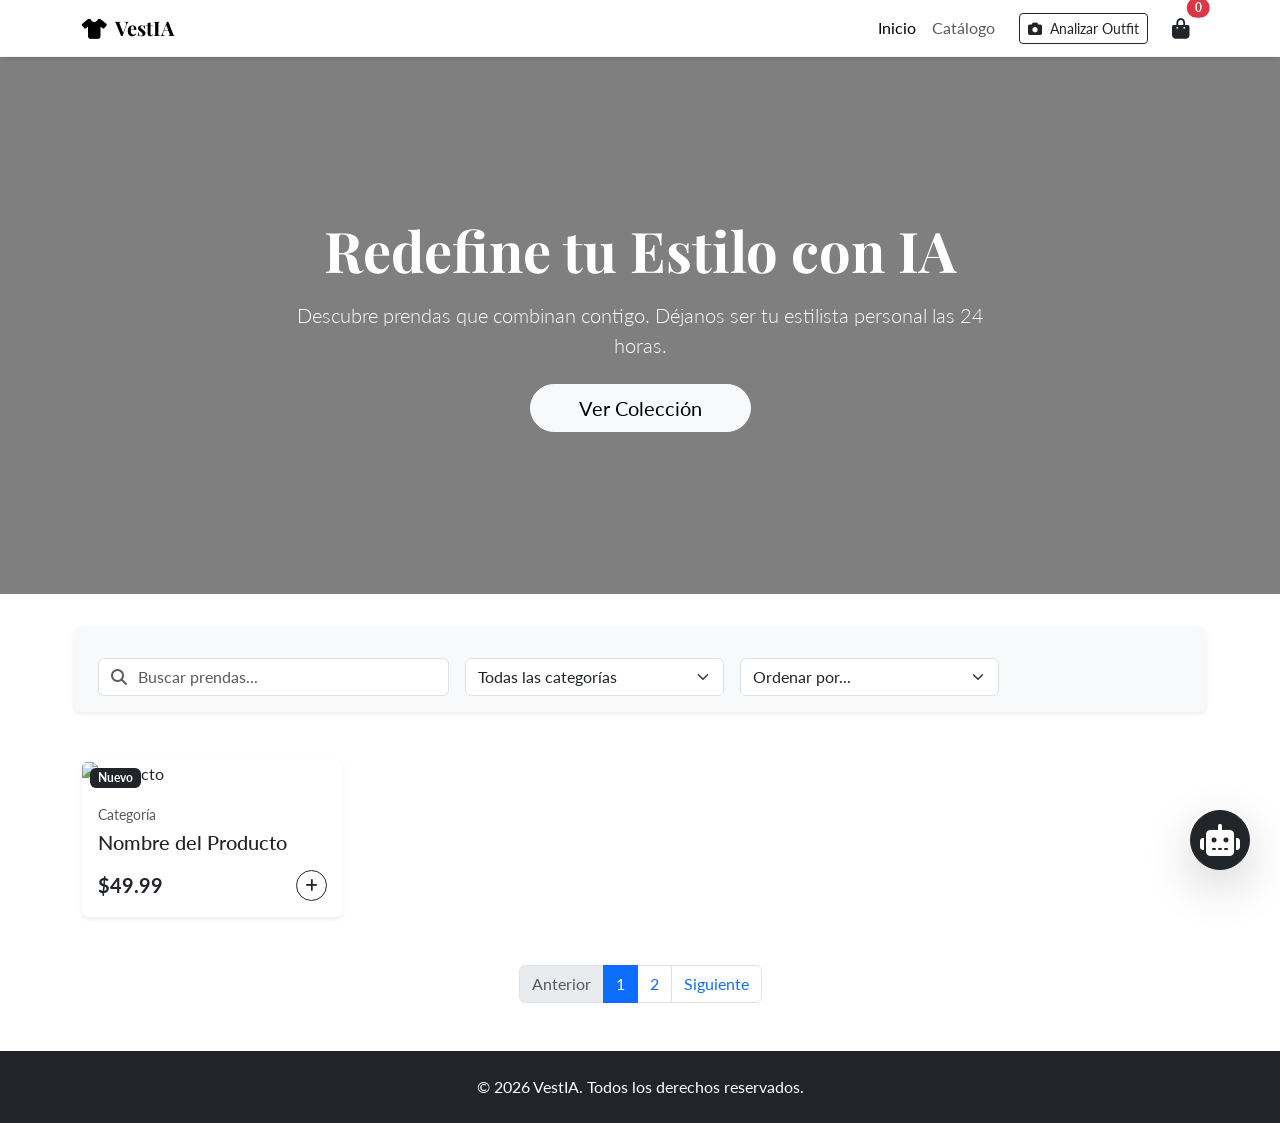
==== Proyecto/index.html @ 07da65ef "sentando las bases poniendo las bases + la propuesta de gemini de diseño" ====
<!DOCTYPE html>
<html lang="es">
<head>
    <meta charset="UTF-8">
    <meta name="viewport" content="width=device-width, initial-scale=1.0">
    <title>VestIA - Tu Estilista Inteligente</title>
    <link href="https://cdn.jsdelivr.net/npm/bootstrap@5.3.2/dist/css/bootstrap.min.css" rel="stylesheet">
    <link rel="stylesheet" href="https://cdnjs.cloudflare.com/ajax/libs/font-awesome/6.4.0/css/all.min.css">
    <link rel="stylesheet" href="css/styles.css">
</head>
<body>

    <nav class="navbar navbar-expand-lg navbar-light bg-white fixed-top shadow-sm">
        <div class="container">
            <a class="navbar-brand fw-bold" href="#">
                <i class="fa-solid fa-shirt me-2"></i>VestIA
            </a>
            
            <button class="navbar-toggler" type="button" data-bs-toggle="collapse" data-bs-target="#navbarContent">
                <span class="navbar-toggler-icon"></span>
            </button>

            <div class="collapse navbar-collapse" id="navbarContent">
                <ul class="navbar-nav ms-auto mb-2 mb-lg-0 align-items-center">
                    <li class="nav-item"><a class="nav-link active" href="#">Inicio</a></li>
                    <li class="nav-item"><a class="nav-link" href="#catalogo">Catálogo</a></li>
                    <li class="nav-item">
                        <button class="btn btn-outline-dark ms-lg-3 btn-sm" data-bs-toggle="modal" data-bs-target="#imageModal">
                            <i class="fa-solid fa-camera me-1"></i> Analizar Outfit
                        </button>
                    </li>
                    <li class="nav-item position-relative ms-lg-3 mt-2 mt-lg-0">
                        <a class="nav-link text-dark" href="#" data-bs-toggle="offcanvas" data-bs-target="#cartOffcanvas">
                            <i class="fa-solid fa-bag-shopping fa-lg"></i>
                            <span class="position-absolute top-0 start-100 translate-middle badge rounded-pill bg-danger" id="cart-count">
                                0
                            </span>
                        </a>
                    </li>
                </ul>
            </div>
        </div>
    </nav>

    <header class="hero-section d-flex align-items-center text-center text-white">
        <div class="container">
            <div class="row justify-content-center">
                <div class="col-md-8">
                    <h1 class="display-4 fw-bold mb-3">Redefine tu Estilo con IA</h1>
                    <p class="lead mb-4">Descubre prendas que combinan contigo. Déjanos ser tu estilista personal las 24 horas.</p>
                    <a href="#catalogo" class="btn btn-light btn-lg rounded-pill px-5">Ver Colección</a>
                </div>
            </div>
        </div>
    </header>

    <main class="container my-5" id="catalogo">
        
        <section class="mb-5">
            <div class="row g-3 align-items-center p-3 bg-light rounded-3 shadow-sm">
                <div class="col-md-4">
                    <div class="input-group">
                        <span class="input-group-text bg-white border-end-0"><i class="fa-solid fa-search text-muted"></i></span>
                        <input type="text" class="form-control border-start-0 ps-0" placeholder="Buscar prendas..." id="searchInput">
                    </div>
                </div>
                <div class="col-md-3">
                    <select class="form-select" id="categoryFilter">
                        <option selected value="">Todas las categorías</option>
                        <option value="womens-dresses">Vestidos</option>
                        <option value="tops">Tops</option>
                        </select>
                </div>
                <div class="col-md-3">
                    <select class="form-select" id="sortFilter">
                        <option selected value="">Ordenar por...</option>
                        <option value="price-asc">Precio: Menor a Mayor</option>
                        <option value="price-desc">Precio: Mayor a Menor</option>
                    </select>
                </div>
            </div>
        </section>

        <section>
            <div class="row row-cols-1 row-cols-sm-2 row-cols-md-3 row-cols-lg-4 g-4" id="products-container">
                <div class="col">
                    <div class="card h-100 border-0 shadow-sm product-card">
                        <div class="position-relative">
                            <span class="badge bg-dark position-absolute top-0 start-0 m-2">Nuevo</span>
                            <img src="https://dummyjson.com/image/300x400/000/fff?text=Prenda+Ejemplo" class="card-img-top" alt="Producto">
                        </div>
                        <div class="card-body">
                            <small class="text-muted">Categoría</small>
                            <h5 class="card-title mt-1">Nombre del Producto</h5>
                            <div class="d-flex justify-content-between align-items-center mt-3">
                                <span class="fw-bold fs-5">$49.99</span>
                                <button class="btn btn-outline-dark btn-sm rounded-circle"><i class="fa-solid fa-plus"></i></button>
                            </div>
                        </div>
                    </div>
                </div>
                </div>
            
            <nav class="mt-5" aria-label="Page navigation">
                <ul class="pagination justify-content-center" id="pagination">
                    <li class="page-item disabled"><a class="page-link" href="#">Anterior</a></li>
                    <li class="page-item active"><a class="page-link" href="#">1</a></li>
                    <li class="page-item"><a class="page-link" href="#">2</a></li>
                    <li class="page-item"><a class="page-link" href="#">Siguiente</a></li>
                </ul>
            </nav>
        </section>
    </main>

    <div class="chatbot-container">
        <button class="btn btn-dark rounded-circle shadow-lg p-3 chatbot-toggle" type="button" data-bs-toggle="collapse" data-bs-target="#chatCollapse">
            <i class="fa-solid fa-robot fa-2x"></i>
        </button>
        <div class="collapse mt-2" id="chatCollapse">
            <div class="card border-0 shadow-lg" style="width: 300px;">
                <div class="card-header bg-dark text-white d-flex justify-content-between align-items-center">
                    <span><i class="fa-solid fa-sparkles me-2"></i>Asistente VestIA</span>
                    <button type="button" class="btn-close btn-close-white" data-bs-toggle="collapse" data-bs-target="#chatCollapse"></button>
                </div>
                <div class="card-body chat-body bg-light" id="chat-messages" style="height: 350px; overflow-y: auto;">
                    <div class="d-flex flex-row justify-content-start mb-2">
                        <div class="p-2 bg-white rounded shadow-sm text-dark" style="max-width: 80%;">
                            ¡Hola! Soy tu estilista personal. ¿Buscas algo para una ocasión especial?
                        </div>
                    </div>
                </div>
                <div class="card-footer bg-white">
                    <div class="input-group">
                        <input type="text" class="form-control" placeholder="Escribe aquí..." id="chatInput">
                        <button class="btn btn-dark" type="button" id="sendChat"><i class="fa-solid fa-paper-plane"></i></button>
                    </div>
                </div>
            </div>
        </div>
    </div>

    <div class="offcanvas offcanvas-end" tabindex="-1" id="cartOffcanvas">
        <div class="offcanvas-header">
            <h5 class="offcanvas-title">Tu Carrito de Compras</h5>
            <button type="button" class="btn-close" data-bs-dismiss="offcanvas"></button>
        </div>
        <div class="offcanvas-body">
            <div id="cart-items">
                <p class="text-center text-muted mt-4">Tu carrito está vacío.</p>
            </div>
        </div>
        <div class="offcanvas-footer p-3 border-top">
            <div class="d-flex justify-content-between mb-3">
                <span class="fw-bold">Total:</span>
                <span class="fw-bold" id="cart-total">$0.00</span>
            </div>
            <button class="btn btn-dark w-100">Finalizar Compra</button>
        </div>
    </div>

    <div class="modal fade" id="imageModal" tabindex="-1">
        <div class="modal-dialog">
            <div class="modal-content">
                <div class="modal-header">
                    <h5 class="modal-title">Encuentra tu estilo</h5>
                    <button type="button" class="btn-close" data-bs-dismiss="modal"></button>
                </div>
                <div class="modal-body text-center">
                    <div class="upload-area p-5 border border-2 border-dashed rounded bg-light mb-3">
                        <i class="fa-solid fa-cloud-arrow-up fa-3x text-muted mb-3"></i>
                        <p>Arrastra una imagen o haz clic para subir</p>
                        <input type="file" class="form-control" accept="image/*" hidden id="imageUploadInput">
                        <button class="btn btn-outline-dark" onclick="document.getElementById('imageUploadInput').click()">Seleccionar Archivo</button>
                    </div>
                    <small class="text-muted">Sube una prenda y buscaremos similares en nuestro catálogo.</small>
                </div>
            </div>
        </div>
    </div>

    <footer class="bg-dark text-white py-4 text-center mt-5">
        <div class="container">
            <p class="mb-0">&copy; 2026 VestIA. Todos los derechos reservados.</p>
        </div>
    </footer>

    <script src="https://cdn.jsdelivr.net/npm/bootstrap@5.3.2/dist/js/bootstrap.bundle.min.js"></script>
    
    <script src="js/config.js"></script>
    <script src="js/products.js"></script>
    <script src="js/cart.js"></script>
    <script src="js/chatbot.js"></script>
    <script src="js/filters.js"></script>
    <script src="js/main.js"></script>
</body>
</html>
---- Proyecto/css/styles.css ----
/* Importar fuente moderna (Google Fonts - Opcional recomendado) [cite: 62] */
@import url('https://fonts.googleapis.com/css2?family=Playfair+Display:wght@700&family=Lato:wght@300;400;700&display=swap');

:root {
    --primary-color: #000000;
    --accent-color: #d4af37; /* Dorado sutil */
    --bg-light: #f8f9fa;
}

body {
    font-family: 'Lato', sans-serif;
    background-color: #ffffff;
    color: #333;
    padding-top: 70px; /* Espacio para el navbar fijo */
}

/* Tipografía de títulos estilo Boutique */
h1, h2, h3, .navbar-brand {
    font-family: 'Playfair Display', serif;
}

/* Navbar */
.navbar {
    border-bottom: 1px solid rgba(0,0,0,0.05);
}

/* Hero Section */
.hero-section {
    background: linear-gradient(rgba(0,0,0,0.5), rgba(0,0,0,0.5)), url('https://images.unsplash.com/photo-1441984904996-e0b6ba687e04?ixlib=rb-1.2.1&auto=format&fit=crop&w=1350&q=80');
    background-size: cover;
    background-position: center;
    height: 60vh; /* Altura del banner */
    margin-top: -16px; /* Ajuste por el padding del body */
}

/* Tarjetas de Producto */
.product-card {
    transition: transform 0.3s ease, box-shadow 0.3s ease;
    overflow: hidden;
}

.product-card:hover {
    transform: translateY(-5px);
    box-shadow: 0 10px 20px rgba(0,0,0,0.1) !important;
}

.product-card img {
    height: 300px;
    object-fit: cover; /* Asegura que las imágenes no se deformen */
    object-position: top;
}

/* Chatbot Flotante (Posicionamiento fijo) */
.chatbot-container {
    position: fixed;
    bottom: 30px;
    right: 30px;
    z-index: 1050;
    display: flex;
    flex-direction: column;
    align-items: end;
}

.chatbot-toggle {
    width: 60px;
    height: 60px;
    padding: 0;
    display: flex;
    align-items: center;
    justify-content: center;
}

/* Área de Subida de Archivo (Dashed border) */
.upload-area {
    border-style: dashed !important;
    cursor: pointer;
    transition: background-color 0.2s;
}

.upload-area:hover {
    background-color: #e9ecef !important;
}

/* Responsividad extra */
@media (max-width: 768px) {
    .hero-section h1 {
        font-size: 2.5rem;
    }
}
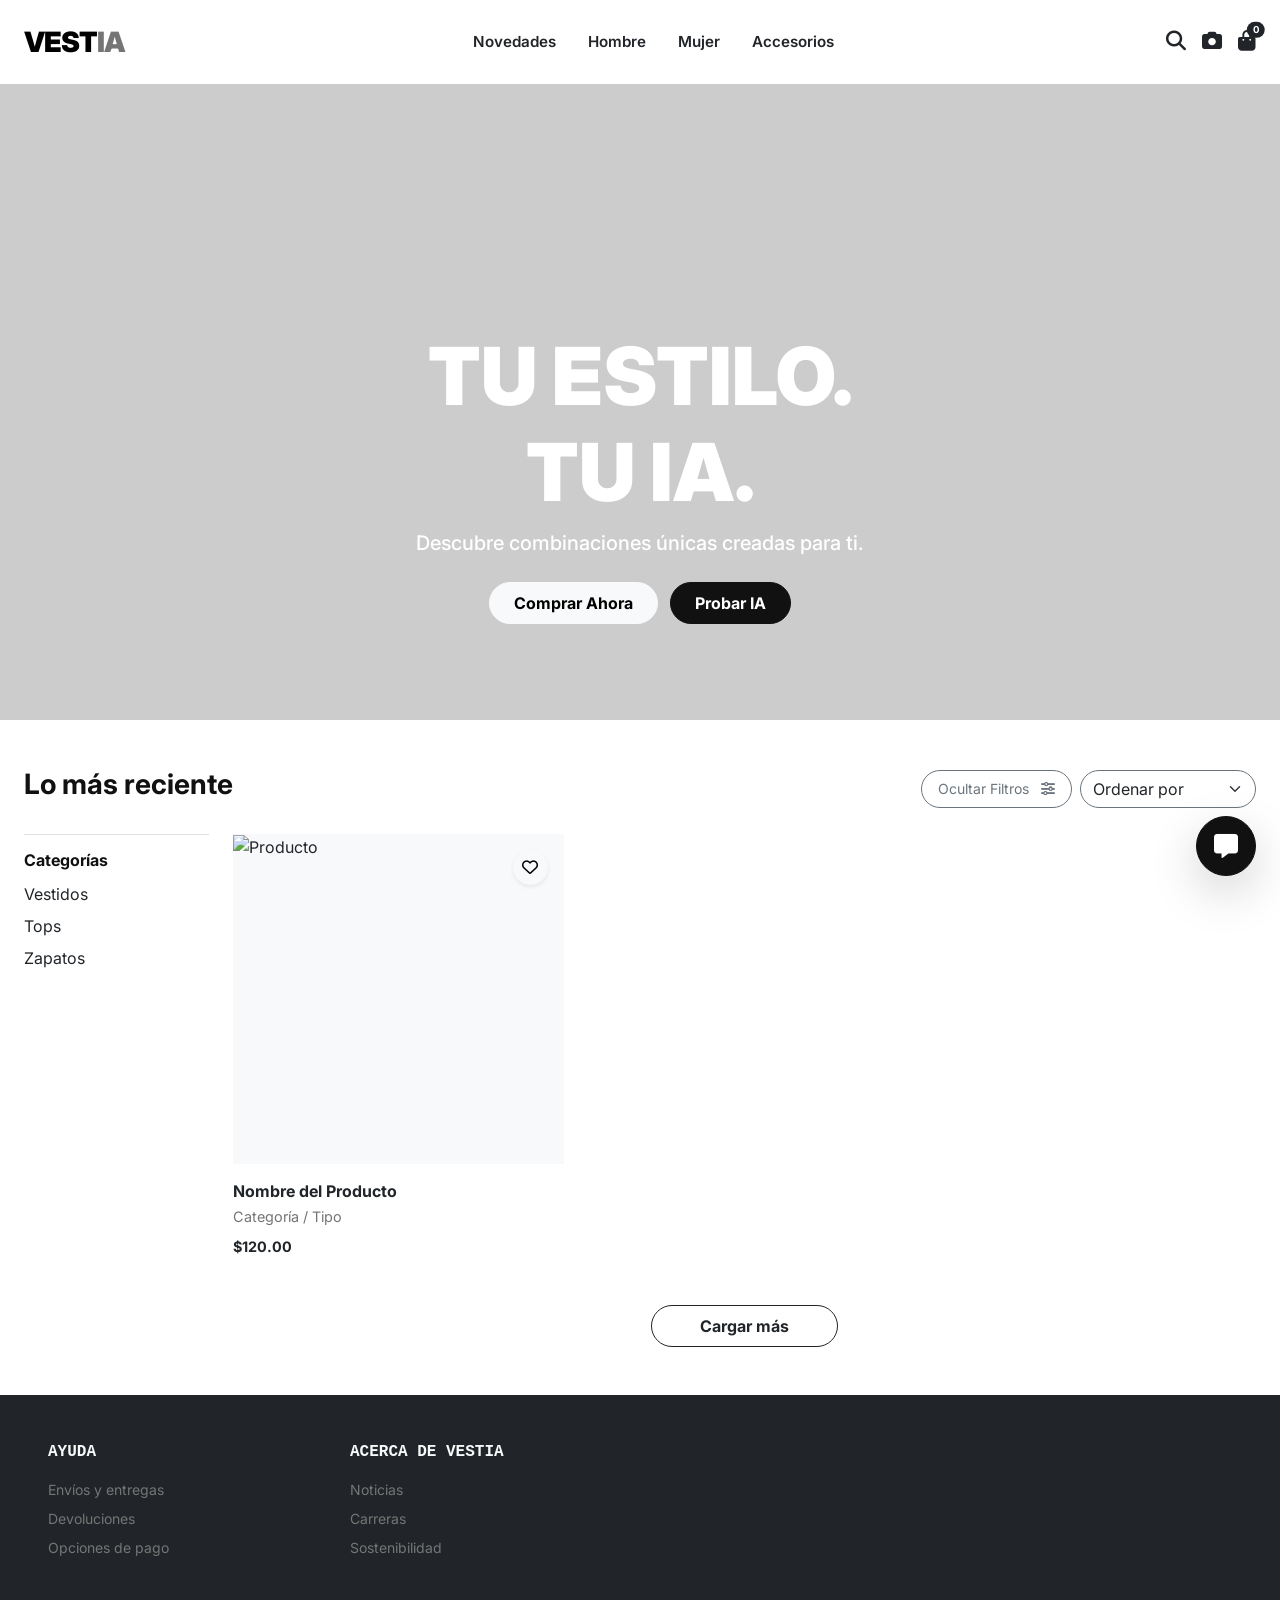
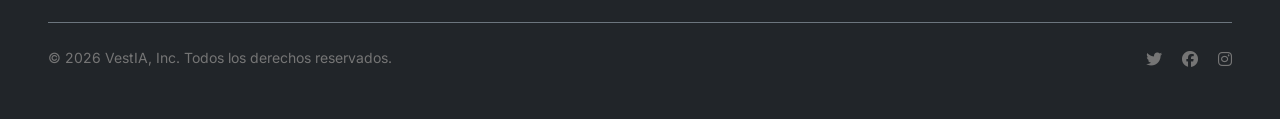
==== commit 61d13806: "Mejorando el html y css para hacerlo un diseño más estilizado" ====
--- a/Proyecto/index.html
+++ b/Proyecto/index.html
@@ -3,136 +3,129 @@
 <head>
     <meta charset="UTF-8">
     <meta name="viewport" content="width=device-width, initial-scale=1.0">
-    <title>VestIA - Tu Estilista Inteligente</title>
+    <title>VestIA | Estilo & IA</title>
     <link href="https://cdn.jsdelivr.net/npm/bootstrap@5.3.2/dist/css/bootstrap.min.css" rel="stylesheet">
+    <link href="https://fonts.googleapis.com/css2?family=Inter:wght@400;500;700;900&display=swap" rel="stylesheet">
     <link rel="stylesheet" href="https://cdnjs.cloudflare.com/ajax/libs/font-awesome/6.4.0/css/all.min.css">
     <link rel="stylesheet" href="css/styles.css">
 </head>
 <body>
 
-    <nav class="navbar navbar-expand-lg navbar-light bg-white fixed-top shadow-sm">
-        <div class="container">
-            <a class="navbar-brand fw-bold" href="#">
-                <i class="fa-solid fa-shirt me-2"></i>VestIA
-            </a>
+    <nav class="navbar navbar-expand-lg navbar-light bg-white fixed-top py-3">
+        <div class="container-fluid px-4">
+            <a class="navbar-brand fw-black fs-3" href="#">VEST<span class="text-secondary">IA</span></a>
             
-            <button class="navbar-toggler" type="button" data-bs-toggle="collapse" data-bs-target="#navbarContent">
+            <button class="navbar-toggler border-0" type="button" data-bs-toggle="collapse" data-bs-target="#navbarContent">
                 <span class="navbar-toggler-icon"></span>
             </button>
 
-            <div class="collapse navbar-collapse" id="navbarContent">
-                <ul class="navbar-nav ms-auto mb-2 mb-lg-0 align-items-center">
-                    <li class="nav-item"><a class="nav-link active" href="#">Inicio</a></li>
-                    <li class="nav-item"><a class="nav-link" href="#catalogo">Catálogo</a></li>
-                    <li class="nav-item">
-                        <button class="btn btn-outline-dark ms-lg-3 btn-sm" data-bs-toggle="modal" data-bs-target="#imageModal">
-                            <i class="fa-solid fa-camera me-1"></i> Analizar Outfit
-                        </button>
-                    </li>
-                    <li class="nav-item position-relative ms-lg-3 mt-2 mt-lg-0">
-                        <a class="nav-link text-dark" href="#" data-bs-toggle="offcanvas" data-bs-target="#cartOffcanvas">
-                            <i class="fa-solid fa-bag-shopping fa-lg"></i>
-                            <span class="position-absolute top-0 start-100 translate-middle badge rounded-pill bg-danger" id="cart-count">
-                                0
-                            </span>
-                        </a>
-                    </li>
+            <div class="collapse navbar-collapse justify-content-center" id="navbarContent">
+                <ul class="navbar-nav mb-2 mb-lg-0 fw-bold">
+                    <li class="nav-item mx-2"><a class="nav-link text-dark" href="#">Novedades</a></li>
+                    <li class="nav-item mx-2"><a class="nav-link text-dark" href="#catalogo">Hombre</a></li>
+                    <li class="nav-item mx-2"><a class="nav-link text-dark" href="#catalogo">Mujer</a></li>
+                    <li class="nav-item mx-2"><a class="nav-link text-dark" href="#catalogo">Accesorios</a></li>
                 </ul>
             </div>
+
+            <div class="d-flex align-items-center gap-3 icons-menu">
+                <a href="#" class="text-dark"><i class="fa-solid fa-magnifying-glass fs-5"></i></a>
+                <a href="#" class="text-dark" data-bs-toggle="modal" data-bs-target="#imageModal" title="Analizar Outfit">
+                    <i class="fa-solid fa-camera fs-5"></i>
+                </a>
+                <a href="#" class="text-dark position-relative" data-bs-toggle="offcanvas" data-bs-target="#cartOffcanvas">
+                    <i class="fa-solid fa-bag-shopping fs-5"></i>
+                    <span class="position-absolute top-0 start-100 translate-middle badge rounded-pill bg-dark" id="cart-count" style="font-size: 0.6rem;">0</span>
+                </a>
+            </div>
         </div>
     </nav>
 
-    <header class="hero-section d-flex align-items-center text-center text-white">
-        <div class="container">
-            <div class="row justify-content-center">
-                <div class="col-md-8">
-                    <h1 class="display-4 fw-bold mb-3">Redefine tu Estilo con IA</h1>
-                    <p class="lead mb-4">Descubre prendas que combinan contigo. Déjanos ser tu estilista personal las 24 horas.</p>
-                    <a href="#catalogo" class="btn btn-light btn-lg rounded-pill px-5">Ver Colección</a>
-                </div>
-            </div>
+    <header class="hero-section text-center d-flex align-items-end justify-content-center pb-5 text-white">
+        <div class="container pb-5">
+            <h1 class="display-1 fw-black text-uppercase mb-2">Tu Estilo.<br>Tu IA.</h1>
+            <p class="lead fw-medium mb-4">Descubre combinaciones únicas creadas para ti.</p>
+            <a href="#catalogo" class="btn btn-light rounded-pill px-4 py-2 fw-bold">Comprar Ahora</a>
+            <button class="btn btn-dark rounded-pill px-4 py-2 fw-bold ms-2" data-bs-toggle="modal" data-bs-target="#imageModal">Probar IA</button>
         </div>
     </header>
 
-    <main class="container my-5" id="catalogo">
+    <main class="container-fluid px-4 my-5" id="catalogo">
         
-        <section class="mb-5">
-            <div class="row g-3 align-items-center p-3 bg-light rounded-3 shadow-sm">
-                <div class="col-md-4">
-                    <div class="input-group">
-                        <span class="input-group-text bg-white border-end-0"><i class="fa-solid fa-search text-muted"></i></span>
-                        <input type="text" class="form-control border-start-0 ps-0" placeholder="Buscar prendas..." id="searchInput">
-                    </div>
-                </div>
-                <div class="col-md-3">
-                    <select class="form-select" id="categoryFilter">
-                        <option selected value="">Todas las categorías</option>
-                        <option value="womens-dresses">Vestidos</option>
-                        <option value="tops">Tops</option>
-                        </select>
-                </div>
-                <div class="col-md-3">
-                    <select class="form-select" id="sortFilter">
-                        <option selected value="">Ordenar por...</option>
-                        <option value="price-asc">Precio: Menor a Mayor</option>
-                        <option value="price-desc">Precio: Mayor a Menor</option>
-                    </select>
-                </div>
-            </div>
-        </section>
-
-        <section>
-            <div class="row row-cols-1 row-cols-sm-2 row-cols-md-3 row-cols-lg-4 g-4" id="products-container">
-                <div class="col">
-                    <div class="card h-100 border-0 shadow-sm product-card">
-                        <div class="position-relative">
-                            <span class="badge bg-dark position-absolute top-0 start-0 m-2">Nuevo</span>
-                            <img src="https://dummyjson.com/image/300x400/000/fff?text=Prenda+Ejemplo" class="card-img-top" alt="Producto">
-                        </div>
-                        <div class="card-body">
-                            <small class="text-muted">Categoría</small>
-                            <h5 class="card-title mt-1">Nombre del Producto</h5>
-                            <div class="d-flex justify-content-between align-items-center mt-3">
-                                <span class="fw-bold fs-5">$49.99</span>
-                                <button class="btn btn-outline-dark btn-sm rounded-circle"><i class="fa-solid fa-plus"></i></button>
+        <div class="d-flex justify-content-between align-items-center mb-4">
+            <h2 class="fw-bold fs-3">Lo más reciente</h2>
+            
+            <div class="d-flex gap-2">
+                <button class="btn btn-outline-secondary rounded-pill btn-sm px-3" onclick="toggleFilters()">Ocultar Filtros <i class="fa-solid fa-sliders ms-2"></i></button>
+                <select class="form-select rounded-pill w-auto border-secondary" id="sortFilter">
+                    <option selected>Ordenar por</option>
+                    <option value="price-asc">Precio: Bajo-Alto</option>
+                    <option value="price-desc">Precio: Alto-Bajo</option>
+                </select>
+            </div>
+        </div>
+
+        <div class="row">
+            <div class="col-lg-2 d-none d-lg-block" id="filterSidebar">
+                <div class="py-3 border-top">
+                    <h6 class="fw-bold">Categorías</h6>
+                    <ul class="list-unstyled mt-2">
+                        <li><a href="#" class="text-dark text-decoration-none py-1 d-block">Vestidos</a></li>
+                        <li><a href="#" class="text-dark text-decoration-none py-1 d-block">Tops</a></li>
+                        <li><a href="#" class="text-dark text-decoration-none py-1 d-block">Zapatos</a></li>
+                    </ul>
+                </div>
+                </div>
+
+            <div class="col-lg-10">
+                <div class="row row-cols-1 row-cols-sm-2 row-cols-md-3 g-3" id="products-container">
+                    
+                    <div class="col">
+                        <div class="card h-100 border-0">
+                            <div class="bg-light position-relative mb-3" style="aspect-ratio: 1/1; overflow: hidden;">
+                                <img src="https://dummyjson.com/image/400x400/f5f5f5/000?text=Nike+Style" class="img-fluid w-100 h-100 object-fit-cover" alt="Producto">
+                                <button class="btn btn-light rounded-circle position-absolute top-0 end-0 m-3 shadow-sm p-2" style="width:35px; height:35px; display:flex; align-items:center; justify-content:center;">
+                                    <i class="fa-regular fa-heart"></i>
+                                </button>
+                            </div>
+                            <div class="card-body p-0">
+                                <h5 class="card-title fw-bold fs-6 mb-1">Nombre del Producto</h5>
+                                <p class="card-text text-secondary small mb-2">Categoría / Tipo</p>
+                                <p class="card-text fw-bold">$120.00</p>
                             </div>
                         </div>
                     </div>
-                </div>
-                </div>
-            
-            <nav class="mt-5" aria-label="Page navigation">
-                <ul class="pagination justify-content-center" id="pagination">
-                    <li class="page-item disabled"><a class="page-link" href="#">Anterior</a></li>
-                    <li class="page-item active"><a class="page-link" href="#">1</a></li>
-                    <li class="page-item"><a class="page-link" href="#">2</a></li>
-                    <li class="page-item"><a class="page-link" href="#">Siguiente</a></li>
-                </ul>
-            </nav>
-        </section>
+                    </div>
+                
+                <div class="text-center mt-5">
+                    <button class="btn btn-outline-dark rounded-pill px-5 py-2 fw-bold">Cargar más</button>
+                </div>
+            </div>
+        </div>
     </main>
 
-    <div class="chatbot-container">
-        <button class="btn btn-dark rounded-circle shadow-lg p-3 chatbot-toggle" type="button" data-bs-toggle="collapse" data-bs-target="#chatCollapse">
-            <i class="fa-solid fa-robot fa-2x"></i>
+    <div class="position-fixed bottom-0 end-0 m-4" style="z-index: 1050;">
+        <button class="btn btn-dark rounded-circle p-0 d-flex align-items-center justify-content-center shadow-lg" 
+                style="width: 60px; height: 60px;" 
+                data-bs-toggle="collapse" data-bs-target="#chatCollapse">
+            <i class="fa-solid fa-message fs-4"></i>
         </button>
-        <div class="collapse mt-2" id="chatCollapse">
-            <div class="card border-0 shadow-lg" style="width: 300px;">
-                <div class="card-header bg-dark text-white d-flex justify-content-between align-items-center">
-                    <span><i class="fa-solid fa-sparkles me-2"></i>Asistente VestIA</span>
-                    <button type="button" class="btn-close btn-close-white" data-bs-toggle="collapse" data-bs-target="#chatCollapse"></button>
-                </div>
-                <div class="card-body chat-body bg-light" id="chat-messages" style="height: 350px; overflow-y: auto;">
-                    <div class="d-flex flex-row justify-content-start mb-2">
-                        <div class="p-2 bg-white rounded shadow-sm text-dark" style="max-width: 80%;">
-                            ¡Hola! Soy tu estilista personal. ¿Buscas algo para una ocasión especial?
+        <div class="collapse mt-2 position-absolute bottom-100 end-0 mb-2" id="chatCollapse" style="width: 320px;">
+            <div class="card border-0 shadow-lg overflow-hidden">
+                <div class="card-header bg-white border-bottom py-3">
+                    <h6 class="m-0 fw-bold">Asistente VestIA</h6>
+                </div>
+                <div class="card-body bg-light" id="chat-messages" style="height: 400px; overflow-y: auto;">
+                    <div class="d-flex mb-3">
+                        <div class="bg-white p-3 rounded-3 shadow-sm" style="font-size: 0.9rem;">
+                            Hola, ¿en qué puedo ayudarte hoy?
                         </div>
                     </div>
                 </div>
-                <div class="card-footer bg-white">
+                <div class="card-footer bg-white border-top p-2">
                     <div class="input-group">
-                        <input type="text" class="form-control" placeholder="Escribe aquí..." id="chatInput">
-                        <button class="btn btn-dark" type="button" id="sendChat"><i class="fa-solid fa-paper-plane"></i></button>
+                        <input type="text" class="form-control border-0 bg-light rounded-pill" placeholder="Escribe un mensaje..." id="chatInput">
+                        <button class="btn btn-link text-dark" id="sendChat"><i class="fa-solid fa-arrow-up"></i></button>
                     </div>
                 </div>
             </div>
@@ -140,52 +133,72 @@
     </div>
 
     <div class="offcanvas offcanvas-end" tabindex="-1" id="cartOffcanvas">
-        <div class="offcanvas-header">
-            <h5 class="offcanvas-title">Tu Carrito de Compras</h5>
+        <div class="offcanvas-header border-bottom">
+            <h5 class="offcanvas-title fw-bold">Cesta</h5>
             <button type="button" class="btn-close" data-bs-dismiss="offcanvas"></button>
         </div>
         <div class="offcanvas-body">
             <div id="cart-items">
-                <p class="text-center text-muted mt-4">Tu carrito está vacío.</p>
-            </div>
-        </div>
-        <div class="offcanvas-footer p-3 border-top">
-            <div class="d-flex justify-content-between mb-3">
-                <span class="fw-bold">Total:</span>
-                <span class="fw-bold" id="cart-total">$0.00</span>
-            </div>
-            <button class="btn btn-dark w-100">Finalizar Compra</button>
+                <p class="text-center mt-5 text-secondary">Tu cesta está vacía.</p>
+            </div>
+        </div>
+        <div class="offcanvas-footer p-4 bg-light">
+            <div class="d-flex justify-content-between mb-3 fw-bold fs-5">
+                <span>Total</span>
+                <span id="cart-total">$0.00</span>
+            </div>
+            <button class="btn btn-dark w-100 rounded-pill py-3 fw-bold">Tramitar Pedido</button>
         </div>
     </div>
-
+    
     <div class="modal fade" id="imageModal" tabindex="-1">
-        <div class="modal-dialog">
-            <div class="modal-content">
-                <div class="modal-header">
-                    <h5 class="modal-title">Encuentra tu estilo</h5>
-                    <button type="button" class="btn-close" data-bs-dismiss="modal"></button>
-                </div>
-                <div class="modal-body text-center">
-                    <div class="upload-area p-5 border border-2 border-dashed rounded bg-light mb-3">
-                        <i class="fa-solid fa-cloud-arrow-up fa-3x text-muted mb-3"></i>
-                        <p>Arrastra una imagen o haz clic para subir</p>
-                        <input type="file" class="form-control" accept="image/*" hidden id="imageUploadInput">
-                        <button class="btn btn-outline-dark" onclick="document.getElementById('imageUploadInput').click()">Seleccionar Archivo</button>
-                    </div>
-                    <small class="text-muted">Sube una prenda y buscaremos similares en nuestro catálogo.</small>
+        <div class="modal-dialog modal-dialog-centered">
+            <div class="modal-content border-0">
+                <div class="modal-body text-center p-5">
+                    <h4 class="fw-bold mb-3">Búsqueda Visual</h4>
+                    <p class="text-secondary mb-4">Sube una foto y nuestra IA encontrará prendas similares.</p>
+                    <div class="upload-area bg-light rounded-4 p-5 mb-3" style="border: 2px dashed #ccc; cursor: pointer;" onclick="document.getElementById('imageUploadInput').click()">
+                        <i class="fa-solid fa-camera fa-2x mb-2 text-dark"></i>
+                        <p class="mb-0 fw-bold small">Toca para subir</p>
+                        <input type="file" hidden id="imageUploadInput" accept="image/*">
+                    </div>
                 </div>
             </div>
         </div>
     </div>
 
-    <footer class="bg-dark text-white py-4 text-center mt-5">
-        <div class="container">
-            <p class="mb-0">&copy; 2026 VestIA. Todos los derechos reservados.</p>
+    <footer class="bg-dark text-white py-5">
+        <div class="container-fluid px-5">
+            <div class="row">
+                <div class="col-md-3 mb-4">
+                    <h6 class="text-uppercase fw-bold mb-3 font-monospace text-light">Ayuda</h6>
+                    <ul class="list-unstyled text-secondary small">
+                        <li class="mb-2"><a href="#" class="text-secondary text-decoration-none">Envíos y entregas</a></li>
+                        <li class="mb-2"><a href="#" class="text-secondary text-decoration-none">Devoluciones</a></li>
+                        <li class="mb-2"><a href="#" class="text-secondary text-decoration-none">Opciones de pago</a></li>
+                    </ul>
+                </div>
+                <div class="col-md-3 mb-4">
+                    <h6 class="text-uppercase fw-bold mb-3 font-monospace text-light">Acerca de VestIA</h6>
+                    <ul class="list-unstyled text-secondary small">
+                        <li class="mb-2"><a href="#" class="text-secondary text-decoration-none">Noticias</a></li>
+                        <li class="mb-2"><a href="#" class="text-secondary text-decoration-none">Carreras</a></li>
+                        <li class="mb-2"><a href="#" class="text-secondary text-decoration-none">Sostenibilidad</a></li>
+                    </ul>
+                </div>
+            </div>
+            <div class="border-top border-secondary pt-4 mt-4 d-flex justify-content-between flex-wrap">
+                <small class="text-secondary">&copy; 2026 VestIA, Inc. Todos los derechos reservados.</small>
+                <div class="social-icons">
+                    <i class="fa-brands fa-twitter text-secondary me-3"></i>
+                    <i class="fa-brands fa-facebook text-secondary me-3"></i>
+                    <i class="fa-brands fa-instagram text-secondary"></i>
+                </div>
+            </div>
         </div>
     </footer>
 
     <script src="https://cdn.jsdelivr.net/npm/bootstrap@5.3.2/dist/js/bootstrap.bundle.min.js"></script>
-    
     <script src="js/config.js"></script>
     <script src="js/products.js"></script>
     <script src="js/cart.js"></script>
--- a/Proyecto/css/styles.css
+++ b/Proyecto/css/styles.css
@@ -1,89 +1,69 @@
-/* Importar fuente moderna (Google Fonts - Opcional recomendado) [cite: 62] */
-@import url('https://fonts.googleapis.com/css2?family=Playfair+Display:wght@700&family=Lato:wght@300;400;700&display=swap');
-
 :root {
-    --primary-color: #000000;
-    --accent-color: #d4af37; /* Dorado sutil */
-    --bg-light: #f8f9fa;
+    --nike-black: #111111;
+    --nike-gray: #f5f5f5;
+    --nike-text-gray: #757575;
+}
+body {
+    font-family: 'Inter', sans-serif;
+    background-color: #ffffff;
+    color: var(--nike-black);
+    -webkit-font-smoothing: antialiased;
+}
+.navbar-brand {
+    font-weight: 900;
+    letter-spacing: -1px;
+}
+.nav-link {
+    font-size: 0.95rem;
+    font-weight: 600;
+}
+.hero-section {
+    background: url('https://images.unsplash.com/photo-1558769132-cb1aea458c5e?q=80&w=2574&auto=format&fit=crop') no-repeat center center/cover;
+    height: 80vh;
+    position: relative;
 }
 
-body {
-    font-family: 'Lato', sans-serif;
-    background-color: #ffffff;
-    color: #333;
-    padding-top: 70px; /* Espacio para el navbar fijo */
+.hero-section::before {
+    content: '';
+    position: absolute;
+    top: 0; left: 0; right: 0; bottom: 0;
+    background: rgba(0,0,0,0.2);
 }
-
-/* Tipografía de títulos estilo Boutique */
-h1, h2, h3, .navbar-brand {
-    font-family: 'Playfair Display', serif;
+.hero-section .container {
+    position: relative;
+    z-index: 2;
 }
-
-/* Navbar */
-.navbar {
-    border-bottom: 1px solid rgba(0,0,0,0.05);
+.card-title {
+    font-size: 1rem;
+    line-height: 1.4;
 }
-
-/* Hero Section */
-.hero-section {
-    background: linear-gradient(rgba(0,0,0,0.5), rgba(0,0,0,0.5)), url('https://images.unsplash.com/photo-1441984904996-e0b6ba687e04?ixlib=rb-1.2.1&auto=format&fit=crop&w=1350&q=80');
-    background-size: cover;
-    background-position: center;
-    height: 60vh; /* Altura del banner */
-    margin-top: -16px; /* Ajuste por el padding del body */
+.card-text {
+    font-size: 0.9rem;
 }
-
-/* Tarjetas de Producto */
-.product-card {
-    transition: transform 0.3s ease, box-shadow 0.3s ease;
-    overflow: hidden;
+.card:hover img {
+    opacity: 0.9;
+    transition: opacity 0.2s ease;
 }
-
-.product-card:hover {
-    transform: translateY(-5px);
-    box-shadow: 0 10px 20px rgba(0,0,0,0.1) !important;
+.btn-dark {
+    background-color: var(--nike-black);
+    border-color: var(--nike-black);
 }
-
-.product-card img {
-    height: 300px;
-    object-fit: cover; /* Asegura que las imágenes no se deformen */
-    object-position: top;
+.btn-dark:hover {
+    background-color: #333;
 }
-
-/* Chatbot Flotante (Posicionamiento fijo) */
+.list-unstyled a:hover {
+    color: var(--nike-black) !important;
+    text-decoration: underline !important;
+}
 .chatbot-container {
-    position: fixed;
-    bottom: 30px;
-    right: 30px;
-    z-index: 1050;
-    display: flex;
-    flex-direction: column;
-    align-items: end;
+    z-index: 2000;
 }
-
-.chatbot-toggle {
-    width: 60px;
-    height: 60px;
-    padding: 0;
-    display: flex;
-    align-items: center;
-    justify-content: center;
+.fw-black {
+    font-weight: 900;
 }
-
-/* Área de Subida de Archivo (Dashed border) */
-.upload-area {
-    border-style: dashed !important;
-    cursor: pointer;
-    transition: background-color 0.2s;
+.text-secondary {
+    color: var(--nike-text-gray) !important;
 }
-
-.upload-area:hover {
-    background-color: #e9ecef !important;
-}
-
-/* Responsividad extra */
-@media (max-width: 768px) {
-    .hero-section h1 {
-        font-size: 2.5rem;
-    }
+.object-fit-cover {
+    object-fit: cover;
 }
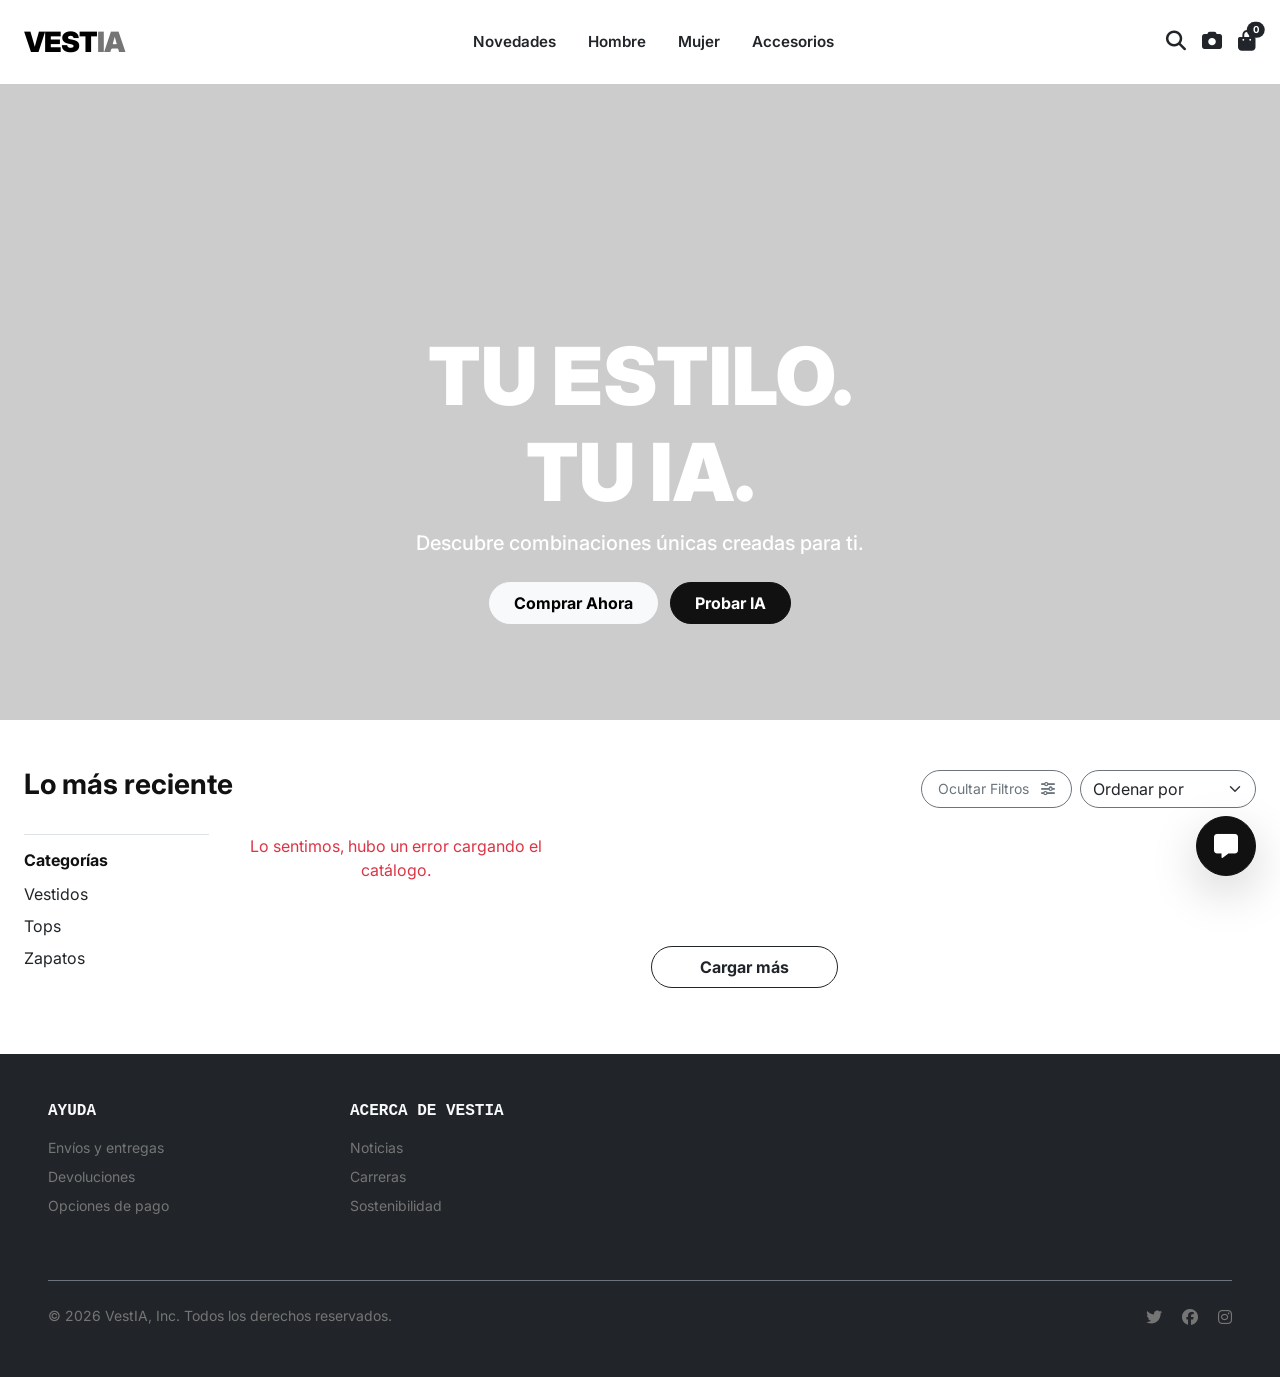
==== commit 956a3fa4: "funcional lector de productos, ahora los productos dentro del enlace marcado son leídos por el progr" ====
--- a/Proyecto/index.html
+++ b/Proyecto/index.html
@@ -76,31 +76,14 @@
                     </ul>
                 </div>
                 </div>
-
-            <div class="col-lg-10">
-                <div class="row row-cols-1 row-cols-sm-2 row-cols-md-3 g-3" id="products-container">
+                <div class="col-lg-10">
+                    <div class="row row-cols-1 row-cols-sm-2 row-cols-md-3 g-4" id="products-container">
+                        </div>
                     
-                    <div class="col">
-                        <div class="card h-100 border-0">
-                            <div class="bg-light position-relative mb-3" style="aspect-ratio: 1/1; overflow: hidden;">
-                                <img src="https://dummyjson.com/image/400x400/f5f5f5/000?text=Nike+Style" class="img-fluid w-100 h-100 object-fit-cover" alt="Producto">
-                                <button class="btn btn-light rounded-circle position-absolute top-0 end-0 m-3 shadow-sm p-2" style="width:35px; height:35px; display:flex; align-items:center; justify-content:center;">
-                                    <i class="fa-regular fa-heart"></i>
-                                </button>
-                            </div>
-                            <div class="card-body p-0">
-                                <h5 class="card-title fw-bold fs-6 mb-1">Nombre del Producto</h5>
-                                <p class="card-text text-secondary small mb-2">Categoría / Tipo</p>
-                                <p class="card-text fw-bold">$120.00</p>
-                            </div>
-                        </div>
+                    <div class="text-center mt-5">
+                        <button class="btn btn-outline-dark rounded-pill px-5 py-2 fw-bold" id="loadMoreBtn">Cargar más</button>
                     </div>
-                    </div>
-                
-                <div class="text-center mt-5">
-                    <button class="btn btn-outline-dark rounded-pill px-5 py-2 fw-bold">Cargar más</button>
                 </div>
-            </div>
         </div>
     </main>
 
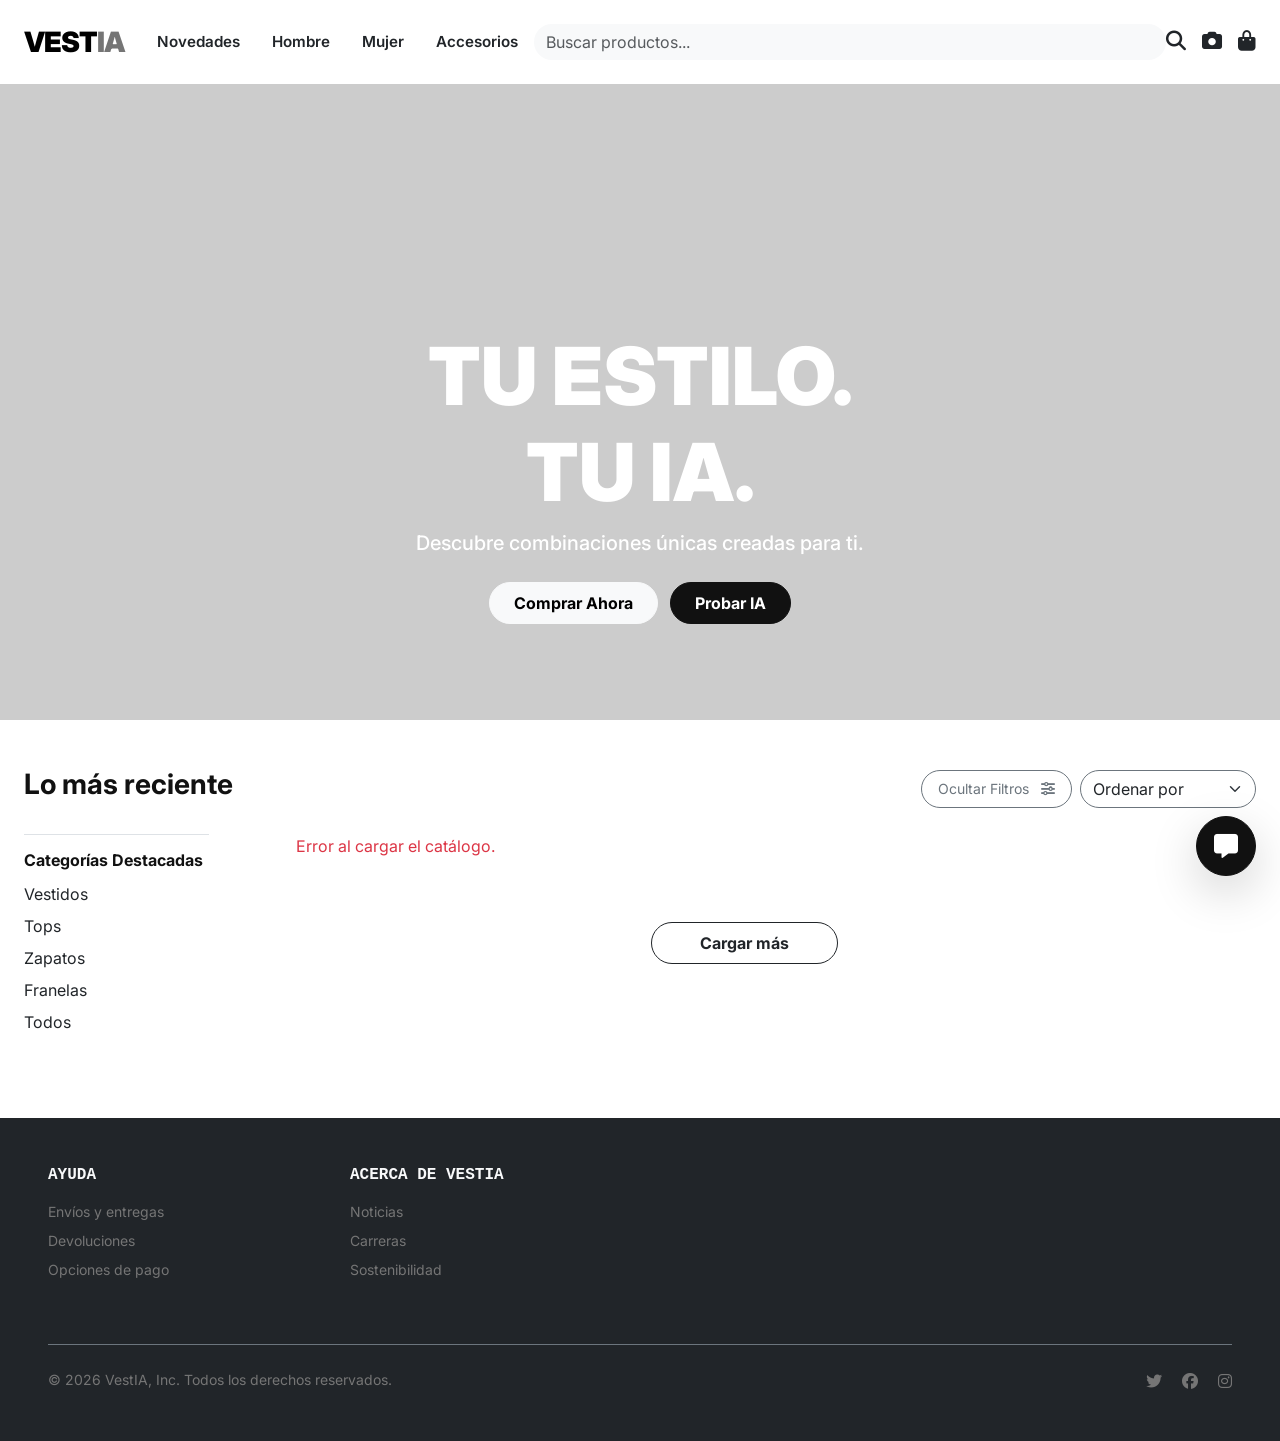
==== commit b7dcc123: "Versión Beta del programa                                                Actualmente el programa est" ====
--- a/Proyecto/index.html
+++ b/Proyecto/index.html
@@ -27,7 +27,7 @@
                     <li class="nav-item mx-2"><a class="nav-link text-dark" href="#catalogo">Accesorios</a></li>
                 </ul>
             </div>
-
+            <input class="form-control rounded-pill border-0 bg-light" id="searchInput" type="search" placeholder="Buscar productos..." aria-label="Search">
             <div class="d-flex align-items-center gap-3 icons-menu">
                 <a href="#" class="text-dark"><i class="fa-solid fa-magnifying-glass fs-5"></i></a>
                 <a href="#" class="text-dark" data-bs-toggle="modal" data-bs-target="#imageModal" title="Analizar Outfit">
@@ -35,7 +35,7 @@
                 </a>
                 <a href="#" class="text-dark position-relative" data-bs-toggle="offcanvas" data-bs-target="#cartOffcanvas">
                     <i class="fa-solid fa-bag-shopping fs-5"></i>
-                    <span class="position-absolute top-0 start-100 translate-middle badge rounded-pill bg-dark" id="cart-count" style="font-size: 0.6rem;">0</span>
+                    <span class="position-absolute top-0 start-100 translate-middle badge rounded-pill bg-danger" id="cart-count" style="font-size: 0.6rem;">0</span>
                 </a>
             </div>
         </div>
@@ -68,11 +68,13 @@
         <div class="row">
             <div class="col-lg-2 d-none d-lg-block" id="filterSidebar">
                 <div class="py-3 border-top">
-                    <h6 class="fw-bold">Categorías</h6>
+                    <h6 class="fw-bold">Categorías Destacadas</h6>
                     <ul class="list-unstyled mt-2">
                         <li><a href="#" class="text-dark text-decoration-none py-1 d-block">Vestidos</a></li>
                         <li><a href="#" class="text-dark text-decoration-none py-1 d-block">Tops</a></li>
                         <li><a href="#" class="text-dark text-decoration-none py-1 d-block">Zapatos</a></li>
+                        <li><a href="#" class="text-dark text-decoration-none py-1 d-block">Franelas</a></li>
+                        <li><a href="#" class="text-dark text-decoration-none py-1 d-block">Todos</a></li>
                     </ul>
                 </div>
                 </div>
@@ -180,13 +182,111 @@
             </div>
         </div>
     </footer>
-
+    <div class="modal fade" id="quickViewModal" tabindex="-1" aria-hidden="true">
+        <div class="modal-dialog modal-dialog-centered modal-lg"> <div class="modal-content border-0 shadow-lg rounded-4 overflow-hidden">
+                <div class="row g-0">
+                    <div class="col-md-6 bg-light d-flex align-items-center justify-content-center p-3">
+                        <img id="modalImg" src="" alt="Producto" class="img-fluid rounded" style="max-height: 400px; object-fit: contain;">
+                    </div>
+                    
+                    <div class="col-md-6">
+                        <div class="modal-header border-0 pb-0">
+                            <button type="button" class="btn-close" data-bs-dismiss="modal" aria-label="Close"></button>
+                        </div>
+                        <div class="modal-body p-4 pt-2">
+                            <small class="text-muted text-uppercase fw-bold" id="modalCategory">Categoría</small>
+                            <h3 class="fw-black mt-2 mb-3" id="modalTitle">Nombre del Producto</h3>
+                            
+                            <div class="d-flex align-items-center mb-3">
+                                <h4 class="fw-bold mb-0 me-3" id="modalPrice">$0.00</h4>
+                                <div class="text-warning small" id="modalRating">
+                                    </div>
+                            </div>
+
+                            <p class="text-secondary lh-lg" id="modalDesc">
+                                Descripción del producto...
+                            </p>
+
+                            <div class="d-grid gap-2 mt-4">
+                                <button class="btn btn-dark rounded-pill py-3 fw-bold" id="modalAddToCartBtn">
+                                    Agregar al Carrito
+                                </button>
+                            </div>
+                        </div>
+                    </div>
+                </div>
+            </div>
+        </div>
+    </div>
     <script src="https://cdn.jsdelivr.net/npm/bootstrap@5.3.2/dist/js/bootstrap.bundle.min.js"></script>
-    <script src="js/config.js"></script>
-    <script src="js/products.js"></script>
-    <script src="js/cart.js"></script>
-    <script src="js/chatbot.js"></script>
-    <script src="js/filters.js"></script>
-    <script src="js/main.js"></script>
+    <script src="js/config.js?v=2"></script>
+    <script src="js/chatbot.js?v=2"></script>
+    <script src="js/products.js?v=2"></script>
+    <script src="js/cart.js?v=2"></script>
+    <script src="js/filters.js?v=2"></script>
+    <script src="js/profile.js?v=2"></script>
+    <script src="js/main.js?v=2"></script>
+    <div class="modal fade" id="profileModal" tabindex="-1" aria-hidden="true">
+    <div class="modal-dialog modal-dialog-centered">
+        <div class="modal-content">
+            <div class="modal-header border-0">
+                <h5 class="modal-title fw-bold">Mi Perfil VestIA</h5>
+                <button type="button" class="btn-close" data-bs-dismiss="modal" aria-label="Close"></button>
+            </div>
+            <div class="modal-body">
+                <ul class="nav nav-tabs nav-fill mb-3" id="profileTabs" role="tablist">
+                    <li class="nav-item" role="presentation">
+                        <button class="nav-link active text-dark fw-bold" id="data-tab" data-bs-toggle="tab" data-bs-target="#data-content" type="button">Mis Datos</button>
+                    </li>
+                    <li class="nav-item" role="presentation">
+                        <button class="nav-link text-dark fw-bold" id="orders-tab" data-bs-toggle="tab" data-bs-target="#orders-content" type="button">Historial</button>
+                    </li>
+                </ul>
+                <div class="tab-content">
+                    <div class="tab-pane fade show active" id="data-content">
+                        <form onsubmit="event.preventDefault(); saveProfile();">
+                            <div class="mb-3">
+                                <label class="form-label small text-muted">Nombre Completo</label>
+                                <input type="text" class="form-control" id="profileName" placeholder="Ej: María Pérez">
+                            </div>
+                            <div class="mb-3">
+                                <label class="form-label small text-muted">Correo Electrónico</label>
+                                <input type="email" class="form-control" id="profileEmail" placeholder="nombre@email.com">
+                            </div>
+                            <div class="row">
+                                <div class="col-6 mb-3">
+                                    <label class="form-label small text-muted">Talla Preferida</label>
+                                    <select class="form-select" id="profileSize">
+                                        <option value="XS">XS</option>
+                                        <option value="S">S</option>
+                                        <option value="M" selected>M</option>
+                                        <option value="L">L</option>
+                                        <option value="XL">XL</option>
+                                    </select>
+                                </div>
+                                <div class="col-6 mb-3">
+                                    <label class="form-label small text-muted">Estilo</label>
+                                    <select class="form-select" id="profileStyle">
+                                        <option value="casual">Casual</option>
+                                        <option value="formal">Formal</option>
+                                        <option value="deportivo">Deportivo/Urbano</option>
+                                        <option value="chic">Chic/Trendy</option>
+                                    </select>
+                                </div>
+                            </div>
+                            <div class="d-grid mt-4">
+                                <button type="submit" class="btn btn-dark rounded-pill">Guardar Cambios</button>
+                            </div>
+                        </form>
+                    </div>
+                    <div class="tab-pane fade" id="orders-content">
+                        <div id="orders-history" class="overflow-auto" style="max-height: 300px;">
+                            </div>
+                    </div>
+                </div>
+            </div>
+        </div>
+    </div>
+</div>
 </body>
 </html>
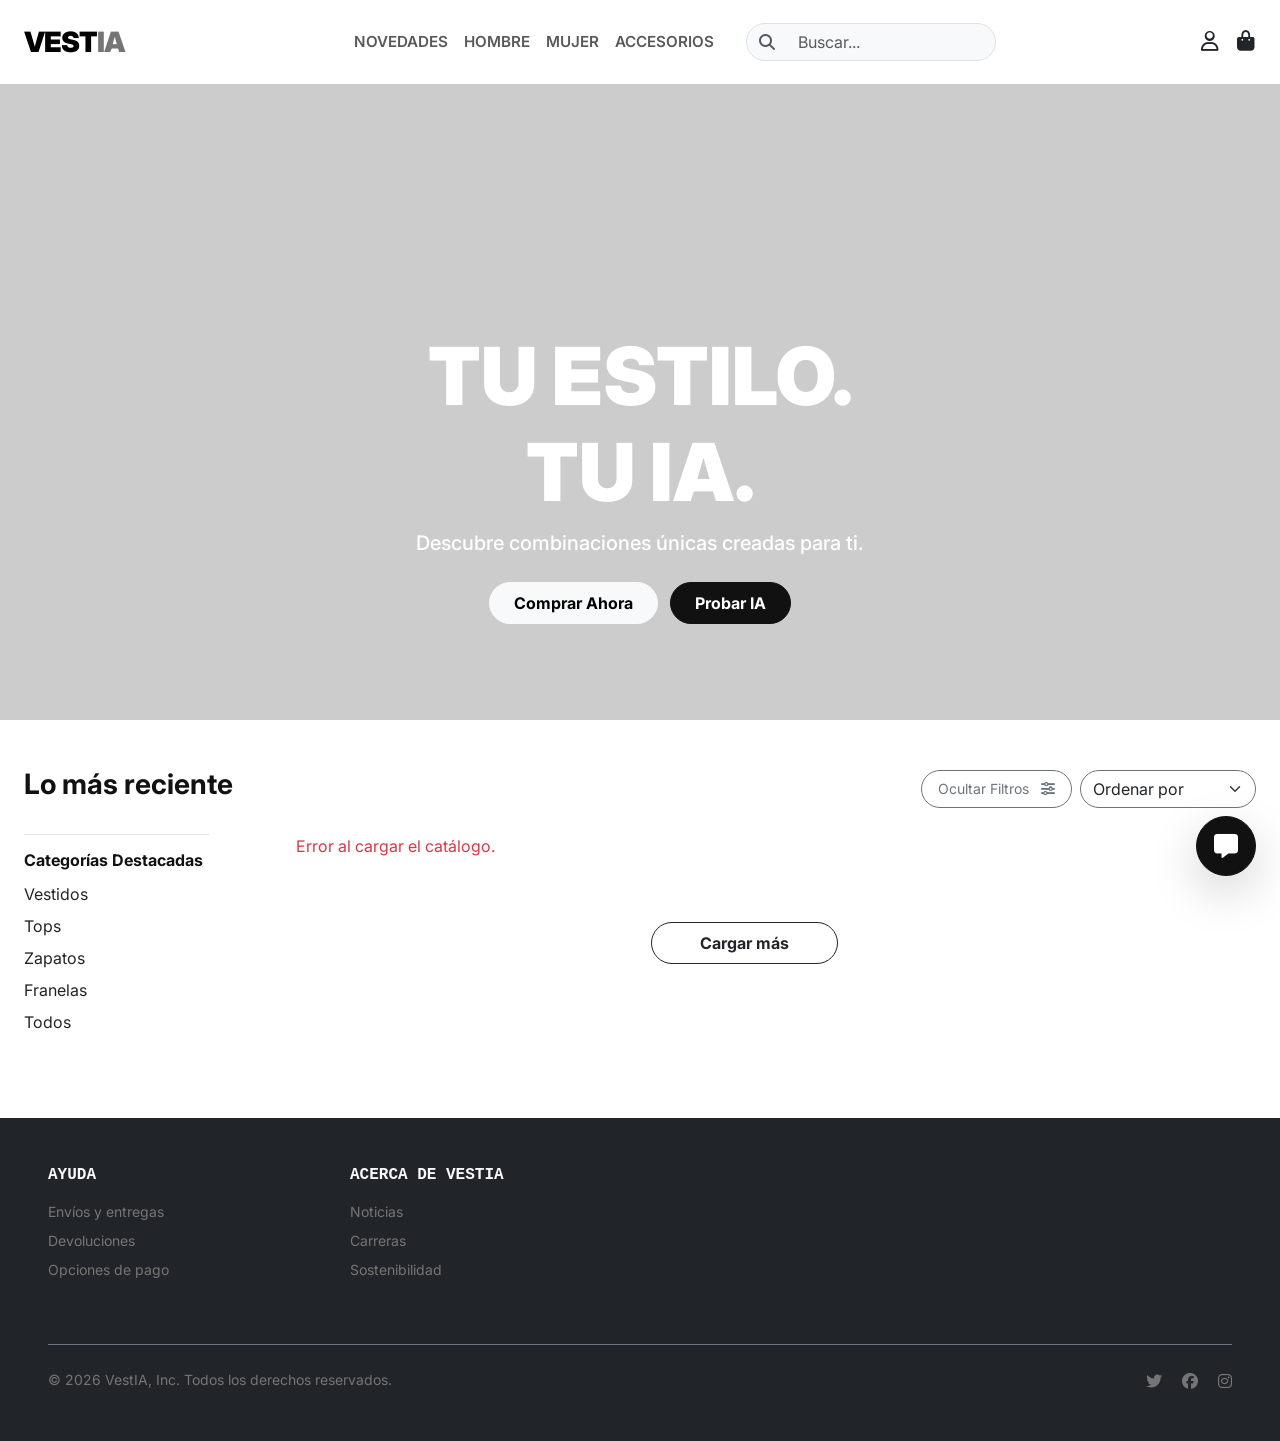
==== commit 73c2f4f8: "Arreglos visuales para la vista vertical del proyecto, arreglo del chat con la IA, mejoras en el UX " ====
--- a/Proyecto/index.html
+++ b/Proyecto/index.html
@@ -10,37 +10,39 @@
     <link rel="stylesheet" href="css/styles.css">
 </head>
 <body>
-
     <nav class="navbar navbar-expand-lg navbar-light bg-white fixed-top py-3">
         <div class="container-fluid px-4">
             <a class="navbar-brand fw-black fs-3" href="#">VEST<span class="text-secondary">IA</span></a>
-            
-            <button class="navbar-toggler border-0" type="button" data-bs-toggle="collapse" data-bs-target="#navbarContent">
+            <div class="d-flex align-items-center gap-3 order-lg-last ms-auto ms-lg-0">
+                <button class="btn btn-link text-dark p-0" title="Mi Perfil">
+                    <i class="fa-regular fa-user fs-5"></i>
+                </button>
+                <button class="btn btn-link text-dark p-0 position-relative" data-bs-toggle="offcanvas" data-bs-target="#cartOffcanvas">
+                    <i class="fa-solid fa-bag-shopping fs-5"></i>
+                    <span id="cart-count" class="position-absolute top-0 start-100 translate-middle badge rounded-pill bg-danger" style="font-size: 0.6rem;">
+                        0
+                    </span>
+                </button>
+            </div>
+            <button class="navbar-toggler border-0 ms-3" type="button" data-bs-toggle="collapse" data-bs-target="#navbarContent">
                 <span class="navbar-toggler-icon"></span>
             </button>
-
             <div class="collapse navbar-collapse justify-content-center" id="navbarContent">
-                <ul class="navbar-nav mb-2 mb-lg-0 fw-bold">
-                    <li class="nav-item mx-2"><a class="nav-link text-dark" href="#">Novedades</a></li>
-                    <li class="nav-item mx-2"><a class="nav-link text-dark" href="#catalogo">Hombre</a></li>
-                    <li class="nav-item mx-2"><a class="nav-link text-dark" href="#catalogo">Mujer</a></li>
-                    <li class="nav-item mx-2"><a class="nav-link text-dark" href="#catalogo">Accesorios</a></li>
+                <ul class="navbar-nav mb-2 mb-lg-0 text-uppercase small fw-bold text-center mt-3 mt-lg-0">
+                    <li class="nav-item"><a class="nav-link" href="#">Novedades</a></li>
+                    <li class="nav-item"><a class="nav-link" href="#">Hombre</a></li>
+                    <li class="nav-item"><a class="nav-link" href="#">Mujer</a></li>
+                    <li class="nav-item"><a class="nav-link" href="#">Accesorios</a></li>
                 </ul>
-            </div>
-            <input class="form-control rounded-pill border-0 bg-light" id="searchInput" type="search" placeholder="Buscar productos..." aria-label="Search">
-            <div class="d-flex align-items-center gap-3 icons-menu">
-                <a href="#" class="text-dark"><i class="fa-solid fa-magnifying-glass fs-5"></i></a>
-                <a href="#" class="text-dark" data-bs-toggle="modal" data-bs-target="#imageModal" title="Analizar Outfit">
-                    <i class="fa-solid fa-camera fs-5"></i>
-                </a>
-                <a href="#" class="text-dark position-relative" data-bs-toggle="offcanvas" data-bs-target="#cartOffcanvas">
-                    <i class="fa-solid fa-bag-shopping fs-5"></i>
-                    <span class="position-absolute top-0 start-100 translate-middle badge rounded-pill bg-danger" id="cart-count" style="font-size: 0.6rem;">0</span>
-                </a>
+                <div class="d-flex ms-lg-4 mt-3 mt-lg-0 justify-content-center">
+                    <div class="input-group rounded-pill bg-light border" style="max-width: 250px;">
+                        <span class="input-group-text border-0 bg-transparent text-muted"><i class="fa-solid fa-magnifying-glass"></i></span>
+                        <input type="text" id="searchInput" class="form-control border-0 bg-transparent shadow-none small" placeholder="Buscar...">
+                    </div>
+                </div>
             </div>
         </div>
     </nav>
-
     <header class="hero-section text-center d-flex align-items-end justify-content-center pb-5 text-white">
         <div class="container pb-5">
             <h1 class="display-1 fw-black text-uppercase mb-2">Tu Estilo.<br>Tu IA.</h1>
--- a/Proyecto/css/styles.css
+++ b/Proyecto/css/styles.css
@@ -66,4 +66,19 @@
 }
 .object-fit-cover {
     object-fit: cover;
+}
+html, body {
+    overflow-x: hidden !important;
+    width: 100%;
+    position: relative;
+}
+.btn.position-fixed.bottom-0.end-0 {
+    right: 20px !important;
+    bottom: 20px !important;
+    margin: 0 !important;
+    z-index: 1050 !important;
+}
+.navbar-toggler:focus {
+    box-shadow: none !important;
+    border-color: transparent !important;
 }
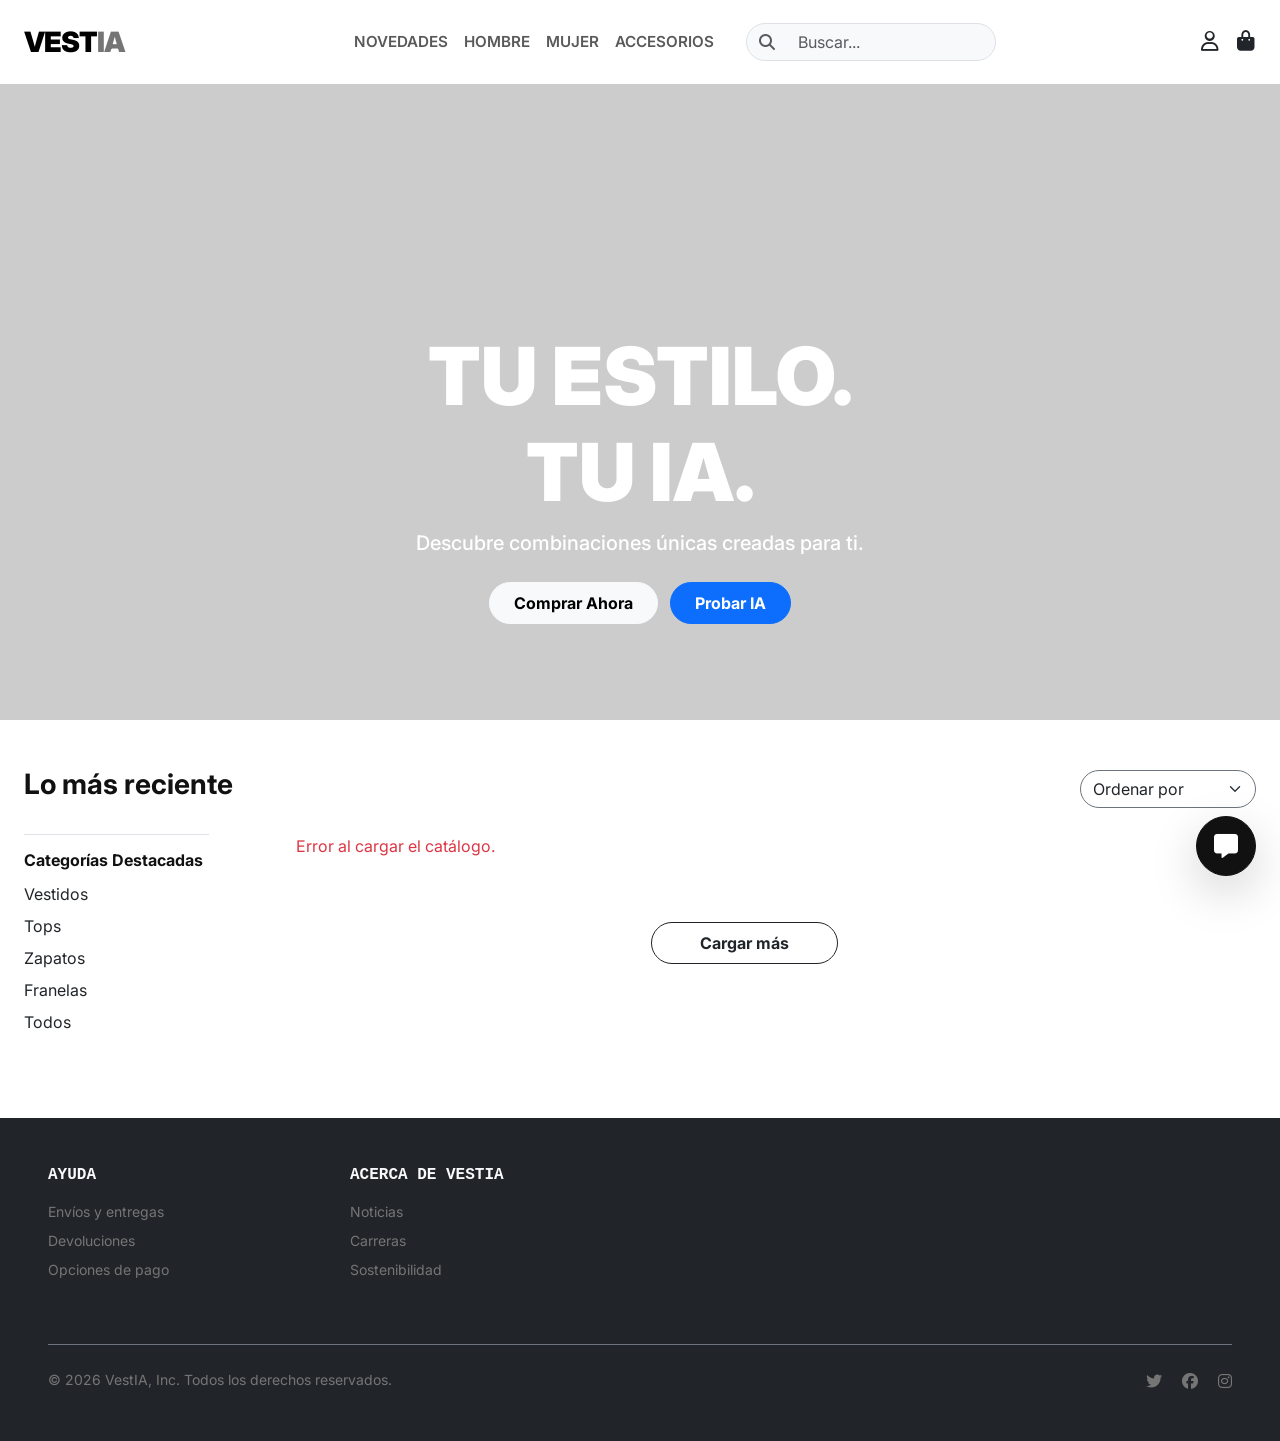
==== commit 025cacaa: "Funcional casi al 100%, versión casi Alfa" ====
--- a/Proyecto/index.html
+++ b/Proyecto/index.html
@@ -14,7 +14,7 @@
         <div class="container-fluid px-4">
             <a class="navbar-brand fw-black fs-3" href="#">VEST<span class="text-secondary">IA</span></a>
             <div class="d-flex align-items-center gap-3 order-lg-last ms-auto ms-lg-0">
-                <button class="btn btn-link text-dark p-0" title="Mi Perfil">
+                <button class="btn btn-link text-dark p-0" title="Mi Perfil" data-bs-toggle="modal" data-bs-target="#profileModal">
                     <i class="fa-regular fa-user fs-5"></i>
                 </button>
                 <button class="btn btn-link text-dark p-0 position-relative" data-bs-toggle="offcanvas" data-bs-target="#cartOffcanvas">
@@ -48,7 +48,13 @@
             <h1 class="display-1 fw-black text-uppercase mb-2">Tu Estilo.<br>Tu IA.</h1>
             <p class="lead fw-medium mb-4">Descubre combinaciones únicas creadas para ti.</p>
             <a href="#catalogo" class="btn btn-light rounded-pill px-4 py-2 fw-bold">Comprar Ahora</a>
-            <button class="btn btn-dark rounded-pill px-4 py-2 fw-bold ms-2" data-bs-toggle="modal" data-bs-target="#imageModal">Probar IA</button>
+            <button class="btn btn-primary rounded-pill px-4 py-2 fw-bold ms-2" 
+                    data-bs-toggle="collapse" 
+                    data-bs-target="#chatCollapse" 
+                    aria-expanded="false" 
+                    aria-controls="chatCollapse">
+                Probar IA
+            </button>
         </div>
     </header>
 
@@ -58,7 +64,6 @@
             <h2 class="fw-bold fs-3">Lo más reciente</h2>
             
             <div class="d-flex gap-2">
-                <button class="btn btn-outline-secondary rounded-pill btn-sm px-3" onclick="toggleFilters()">Ocultar Filtros <i class="fa-solid fa-sliders ms-2"></i></button>
                 <select class="form-select rounded-pill w-auto border-secondary" id="sortFilter">
                     <option selected>Ordenar por</option>
                     <option value="price-asc">Precio: Bajo-Alto</option>
@@ -220,6 +225,82 @@
             </div>
         </div>
     </div>
+    <div class="modal fade" id="profileModal" tabindex="-1" aria-hidden="true">
+    <div class="modal-dialog modal-dialog-centered">
+        <div class="modal-content border-0 shadow-lg">
+            <div class="modal-header bg-dark text-white border-0 flex-column align-items-center py-4">
+                <div class="rounded-circle bg-white text-dark d-flex align-items-center justify-content-center mb-3" style="width: 80px; height: 80px; font-size: 2rem;">
+                    <i class="fa-solid fa-user"></i>
+                </div>
+                <h5 class="modal-title fw-bold" id="headerUserName">Usuario</h5>
+                
+                <span id="styleBadge" class="badge bg-light text-dark mt-2 rounded-pill px-3 py-2 shadow-sm">
+                    <i class="fa-solid fa-sparkles"></i> Nuevo Cliente
+                </span>
+                
+                <button type="button" class="btn-close btn-close-white position-absolute top-0 end-0 m-3" data-bs-dismiss="modal" aria-label="Close"></button>
+            </div>
+            <div class="modal-body p-0">
+                <ul class="nav nav-tabs nav-fill" id="profileTabs" role="tablist">
+                    <li class="nav-item" role="presentation">
+                        <button class="nav-link active fw-bold py-3" id="history-tab" data-bs-toggle="tab" data-bs-target="#history-pane" type="button" role="tab">
+                            <i class="fa-solid fa-clock-rotate-left me-1"></i> Historial
+                        </button>
+                    </li>
+                    <li class="nav-item" role="presentation">
+                        <button class="nav-link fw-bold py-3" id="settings-tab" data-bs-toggle="tab" data-bs-target="#settings-pane" type="button" role="tab">
+                            <i class="fa-solid fa-gear me-1"></i> Ajustes
+                        </button>
+                    </li>
+                </ul>
+                <div class="tab-content p-4" id="profileTabsContent">
+                    
+                    <div class="tab-pane fade show active" id="history-pane" role="tabpanel">
+                        <h6 class="text-muted text-uppercase small fw-bold mb-3">Tus últimas compras</h6>
+                        <div id="orders-history" class="overflow-auto custom-scrollbar" style="max-height: 300px;">
+                            </div>
+                    </div>
+
+                    <div class="tab-pane fade" id="settings-pane" role="tabpanel">
+                        <form onsubmit="event.preventDefault(); window.saveProfile();">
+                            <div class="mb-3">
+                                <label class="form-label small fw-bold">Nombre</label>
+                                <input type="text" class="form-control" id="profileName">
+                            </div>
+                            <div class="mb-3">
+                                <label class="form-label small fw-bold">Correo Electrónico</label>
+                                <input type="email" class="form-control" id="profileEmail">
+                            </div>
+                            <div class="row g-2">
+                                <div class="col-6">
+                                    <label class="form-label small fw-bold">Talla</label>
+                                    <select class="form-select" id="profileSize">
+                                        <option value="S">S</option>
+                                        <option value="M">M</option>
+                                        <option value="L">L</option>
+                                        <option value="XL">XL</option>
+                                    </select>
+                                </div>
+                                <div class="col-6">
+                                    <label class="form-label small fw-bold">Estilo Preferido</label>
+                                    <select class="form-select" id="profileStyle">
+                                        <option value="casual">Casual</option>
+                                        <option value="formal">Formal</option>
+                                        <option value="deportivo">Deportivo</option>
+                                        <option value="chic">Chic</option>
+                                    </select>
+                                </div>
+                            </div>
+                            <div class="d-grid mt-4">
+                                <button type="submit" class="btn btn-dark">Guardar Cambios</button>
+                            </div>
+                        </form>
+                    </div>
+                </div>
+            </div>
+        </div>
+    </div>
+</div>
     <script src="https://cdn.jsdelivr.net/npm/bootstrap@5.3.2/dist/js/bootstrap.bundle.min.js"></script>
     <script src="js/config.js?v=2"></script>
     <script src="js/chatbot.js?v=2"></script>
@@ -228,67 +309,5 @@
     <script src="js/filters.js?v=2"></script>
     <script src="js/profile.js?v=2"></script>
     <script src="js/main.js?v=2"></script>
-    <div class="modal fade" id="profileModal" tabindex="-1" aria-hidden="true">
-    <div class="modal-dialog modal-dialog-centered">
-        <div class="modal-content">
-            <div class="modal-header border-0">
-                <h5 class="modal-title fw-bold">Mi Perfil VestIA</h5>
-                <button type="button" class="btn-close" data-bs-dismiss="modal" aria-label="Close"></button>
-            </div>
-            <div class="modal-body">
-                <ul class="nav nav-tabs nav-fill mb-3" id="profileTabs" role="tablist">
-                    <li class="nav-item" role="presentation">
-                        <button class="nav-link active text-dark fw-bold" id="data-tab" data-bs-toggle="tab" data-bs-target="#data-content" type="button">Mis Datos</button>
-                    </li>
-                    <li class="nav-item" role="presentation">
-                        <button class="nav-link text-dark fw-bold" id="orders-tab" data-bs-toggle="tab" data-bs-target="#orders-content" type="button">Historial</button>
-                    </li>
-                </ul>
-                <div class="tab-content">
-                    <div class="tab-pane fade show active" id="data-content">
-                        <form onsubmit="event.preventDefault(); saveProfile();">
-                            <div class="mb-3">
-                                <label class="form-label small text-muted">Nombre Completo</label>
-                                <input type="text" class="form-control" id="profileName" placeholder="Ej: María Pérez">
-                            </div>
-                            <div class="mb-3">
-                                <label class="form-label small text-muted">Correo Electrónico</label>
-                                <input type="email" class="form-control" id="profileEmail" placeholder="nombre@email.com">
-                            </div>
-                            <div class="row">
-                                <div class="col-6 mb-3">
-                                    <label class="form-label small text-muted">Talla Preferida</label>
-                                    <select class="form-select" id="profileSize">
-                                        <option value="XS">XS</option>
-                                        <option value="S">S</option>
-                                        <option value="M" selected>M</option>
-                                        <option value="L">L</option>
-                                        <option value="XL">XL</option>
-                                    </select>
-                                </div>
-                                <div class="col-6 mb-3">
-                                    <label class="form-label small text-muted">Estilo</label>
-                                    <select class="form-select" id="profileStyle">
-                                        <option value="casual">Casual</option>
-                                        <option value="formal">Formal</option>
-                                        <option value="deportivo">Deportivo/Urbano</option>
-                                        <option value="chic">Chic/Trendy</option>
-                                    </select>
-                                </div>
-                            </div>
-                            <div class="d-grid mt-4">
-                                <button type="submit" class="btn btn-dark rounded-pill">Guardar Cambios</button>
-                            </div>
-                        </form>
-                    </div>
-                    <div class="tab-pane fade" id="orders-content">
-                        <div id="orders-history" class="overflow-auto" style="max-height: 300px;">
-                            </div>
-                    </div>
-                </div>
-            </div>
-        </div>
-    </div>
-</div>
 </body>
 </html>
--- a/Proyecto/css/styles.css
+++ b/Proyecto/css/styles.css
@@ -81,4 +81,24 @@
 .navbar-toggler:focus {
     box-shadow: none !important;
     border-color: transparent !important;
+}
+#toggleFilters {
+    position: relative;
+    z-index: 10;
+    margin-bottom: 1rem;
+    display: inline-flex;
+    align-items: center;
+    gap: 0.5rem;
+    background-color: #f8f9fa;
+    padding: 8px 15px;
+    border-radius: 20px;
+    border: 1px solid #ddd;
+}
+@media (min-width: 992px) {
+    #toggleFilters {
+        background-color: transparent;
+        border: none;
+        padding: 0;
+        margin-bottom: 1.5rem;
+    }
 }
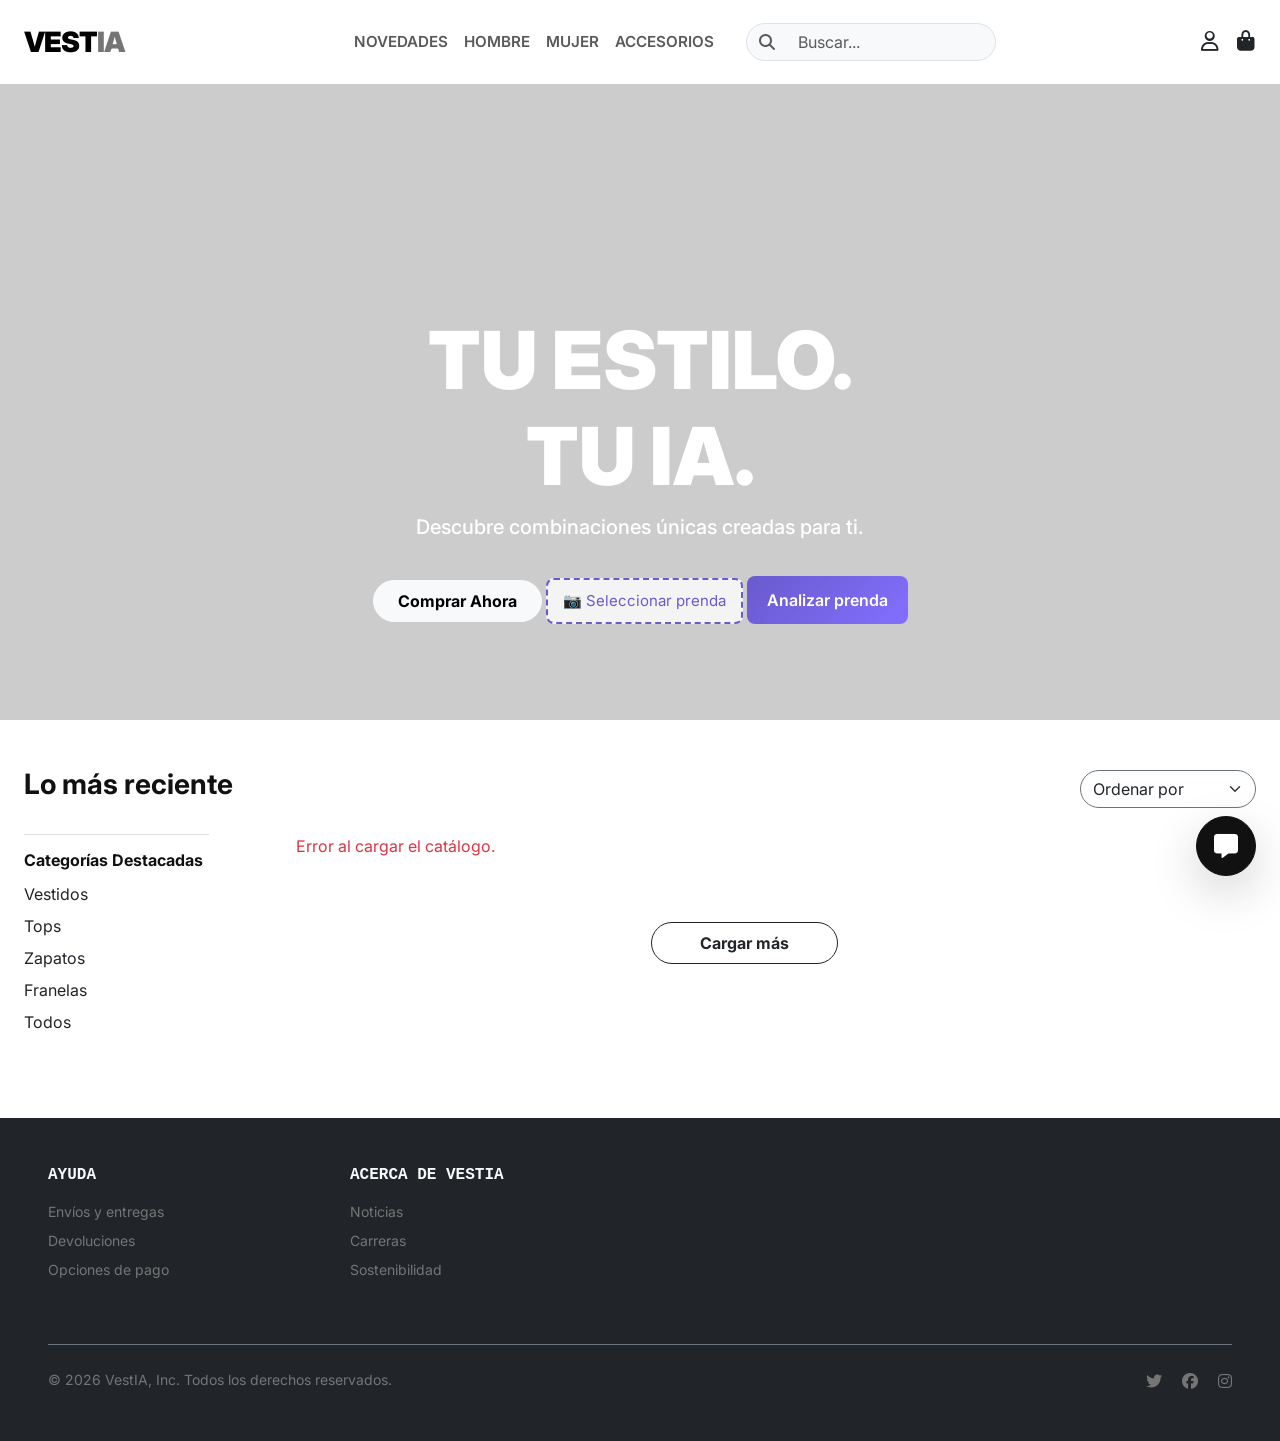
==== commit 4d5b59b0: "la IA analiza imagenes" ====
--- a/Proyecto/index.html
+++ b/Proyecto/index.html
@@ -48,13 +48,23 @@
             <h1 class="display-1 fw-black text-uppercase mb-2">Tu Estilo.<br>Tu IA.</h1>
             <p class="lead fw-medium mb-4">Descubre combinaciones únicas creadas para ti.</p>
             <a href="#catalogo" class="btn btn-light rounded-pill px-4 py-2 fw-bold">Comprar Ahora</a>
-            <button class="btn btn-primary rounded-pill px-4 py-2 fw-bold ms-2" 
-                    data-bs-toggle="collapse" 
-                    data-bs-target="#chatCollapse" 
-                    aria-expanded="false" 
-                    aria-controls="chatCollapse">
-                Probar IA
-            </button>
+            <!-- Input oculto -->
+            <input type="file" id="imageInput" accept="image/*">
+
+            <!-- Label que reemplaza el botón "Choose file" -->
+            <label for="imageInput" class="custom-file-label">📷 Seleccionar prenda</label>
+
+            <!-- Botón exclusivo para analizar -->
+            <button id="sendImageBtn">Analizar prenda</button>
+
+            <!-- Modal para mostrar resultado -->
+            <div id="resultadoModal" class="modalImagen">
+            <div class="modal-contentIA">
+                <span class="closeIA" id="closeModal">&times;</span>
+                <h2>Recomendación de VestIA 👗</h2>
+                <pre id="resultadoTexto"></pre>
+            </div>
+            </div>
         </div>
     </header>
 
--- a/Proyecto/css/styles.css
+++ b/Proyecto/css/styles.css
@@ -101,4 +101,96 @@
         padding: 0;
         margin-bottom: 1.5rem;
     }
+}
+/* Botón exclusivo de Analizar prenda */
+#sendImageBtn {
+  background: linear-gradient(135deg, #6a5acd, #836fff);
+  color: white;
+  border: none;
+  padding: 12px 20px;
+  margin-top: 10px;
+  border-radius: 8px;
+  cursor: pointer;
+  font-size: 16px;
+  font-weight: 600;
+  transition: transform 0.2s ease, background 0.3s ease;
+}
+
+#sendImageBtn:hover {
+  transform: scale(1.05);
+  background: linear-gradient(135deg, #836fff, #6a5acd);
+}
+
+/* Input de archivo personalizado */
+#imageInput {
+  display: none; /* ocultamos el input original */
+}
+
+/* Label que actúa como botón para el input */
+.custom-file-label {
+  display: inline-block;
+  background: #f4f4f4;
+  border: 2px dashed #6a5acd;
+  border-radius: 8px;
+  padding: 10px 15px;
+  cursor: pointer;
+  font-size: 15px;
+  color: #6a5acd;
+  transition: background 0.3s ease, color 0.3s ease;
+}
+
+.custom-file-label:hover {
+  background: #6a5acd;
+  color: white;
+}
+
+/* Modal overlay */
+.modalImagen {
+  display: none; /* oculto por defecto */
+  position: fixed;
+  z-index: 1000;
+  left: 0;
+  top: 0;
+  width: 100%;
+  height: 100%;
+  overflow: auto;
+  background-color: rgba(0,0,0,0.6); /* fondo semitransparente oscuro */
+}
+
+/* Contenido del modal */
+.modal-contentIA {
+  background-color: #ffffff; /* fondo blanco para contraste */
+  color: #333333;            /* texto oscuro legible */
+  margin: 10% auto;
+  padding: 20px;
+  border-radius: 12px;
+  width: 80%;
+  max-width: 500px;
+  box-shadow: 0 8px 20px rgba(0,0,0,0.3);
+  animation: fadeIn 0.3s ease;
+}
+
+/* Botón de cerrar */
+.closeIA {
+  color: #666;
+  float: right;
+  font-size: 24px;
+  font-weight: bold;
+  cursor: pointer;
+}
+
+/* Texto dentro del modal */
+.modal-contentIA h2 {
+  margin-top: 0;
+  font-size: 20px;
+  color: #6a5acd; /* título destacado */
+}
+
+.modal-contentIA pre {
+  background: #f4f4f4;
+  color: #222; /* texto oscuro dentro del bloque */
+  padding: 12px;
+  border-radius: 8px;
+  font-size: 14px;
+  overflow-x: auto;
 }
